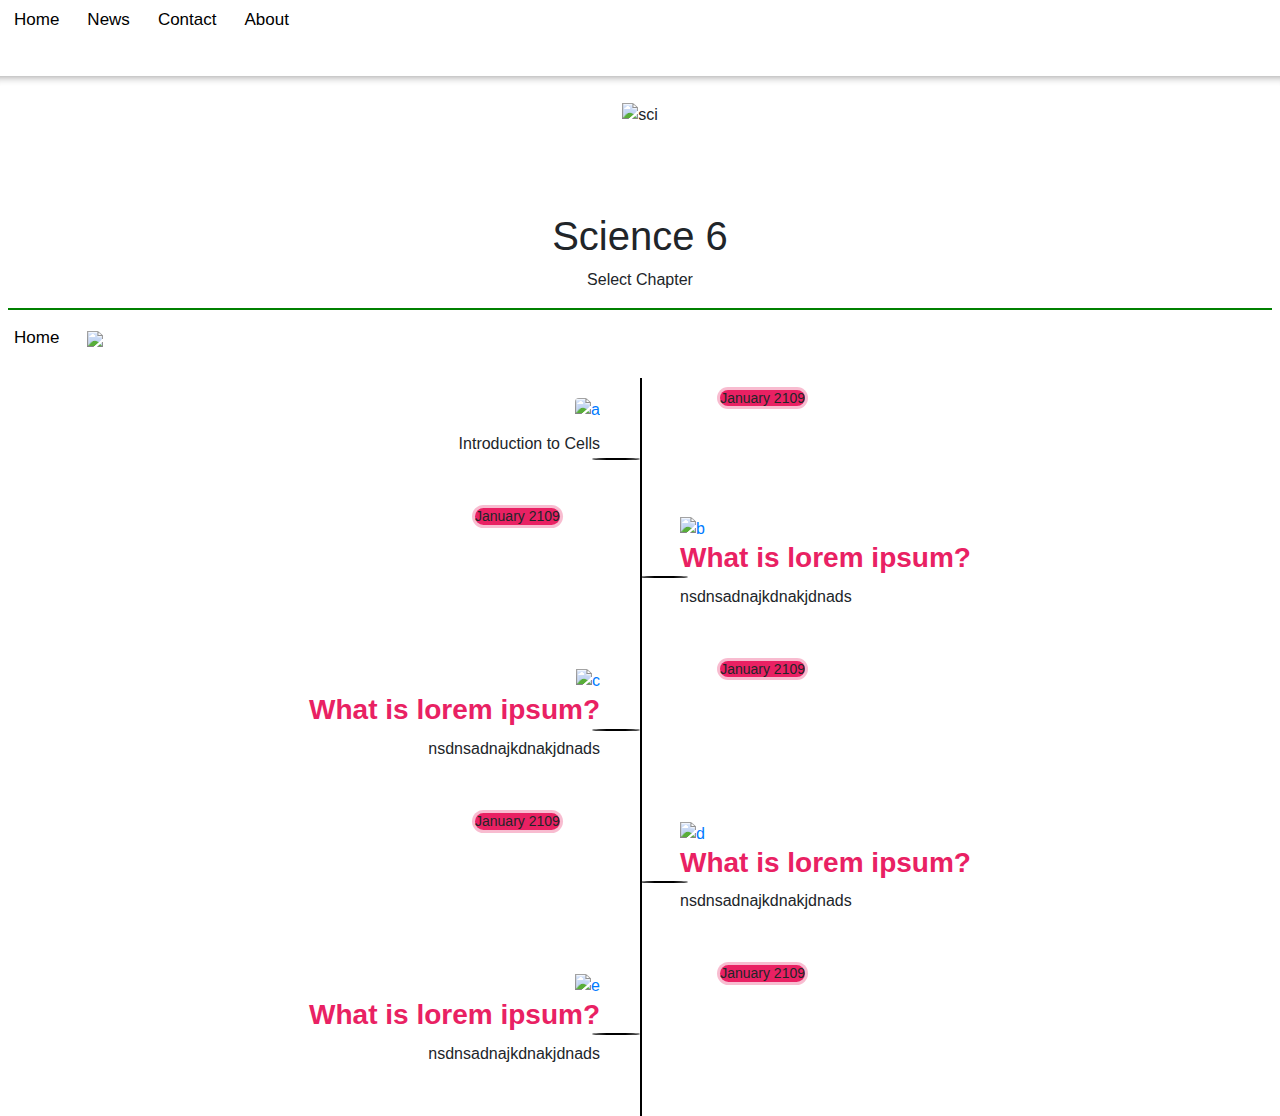
==== chap.html @ 654e57b6 "Add files via upload" ====
<!doctype html>
<html>
<head lang="en">

  <title>Bootstrap Example</title>
  <meta charset="utf-8">
  <meta name="viewport" content="width=device-width, initial-scale=1.0">
  
  <link rel="stylesheet" href="https://maxcdn.bootstrapcdn.com/bootstrap/4.3.1/css/bootstrap.min.css">
  <script src="https://ajax.googleapis.com/ajax/libs/jquery/3.4.0/jquery.min.js"></script>
  <script src="https://cdnjs.cloudflare.com/ajax/libs/popper.js/1.14.7/umd/popper.min.js"></script>
  <script src="https://maxcdn.bootstrapcdn.com/bootstrap/4.3.1/js/bootstrap.min.js"></script>

     <title> Timeline</title>
	 <link rel="stylesheet" type="text/css" href="style.css">
	 
	
      <body>
	  <div class="topnav" id="myTopnav">
	  <div class="Container">
  <a href="#home" class="active">Home</a>
  <a href="#news">News</a>
  <a href="#contact">Contact</a>
  <a href="#about">About</a>
  <a href="javascript:void(0);" class="icon" onclick="myFunction()">
    <i class="fa fa-bars"></i>
	
  </a>
  </div>
  

<hr class="style13">

	  <div class="header">
 
             <img src="images\sci.png" width="100%" height="200%" alt="sci" />
    </div> 
	
	  <h1 align="center">Science 6</h1>
	<p align="center"> Select Chapter</p>
	
	<hr class="new4">
	  
	
	</div>

	
  </header>
  <div class="topnav" id="myTopnav">
	
	<a class="active" href="index.html">Home</a>
  
    		<a href="home.html"><img src="images\left-arrow.png" style="width:30px"></a>
    	
	  <div class="w3-bar w3-light-grey w3-border w3-xlarge">
	  
  
  <a href="index.html" class="w3-bar-item w3-button w3-green"><i class="fa fa-home"> </i></a>
  
  
  <a href="javascript:void(0);" class="icon" onclick="myFunction()">
       <i class="fa fa-bars"></i>
	
  </a>
  
  
</div>
</div>

  
           <div class="container">
	         
	       <div class="timeline">
		   <ul>
		      <li><div class="content" >
			   <a href="hom1.html"><img  src="images\a.png" class="rounded" width="150" height="150" alt="a" ></a>
			            <h3></h3>
						<p> Introduction to Cells</p>
						</div>
						<div class="time">
						<h4>January 2109</h4>
						</div>
			  </li>
			     <li><div class="content" >
				  <a href="chapter.html"><img  src="images\b.png" width="150" height="150" alt="b" ></a>
			            <h3> What is lorem ipsum?</h3>
						<p> nsdnsadnajkdnakjdnads</p>
						</div>
						<div class="time">
						<h4>January 2109</h4>
						</div>
			  </li>
			   <li><div class="content" >
			   <a href="chapter.html"><img  src="images\c.png" width="150" height="150" alt="c" ></a>
			            <h3> What is lorem ipsum?</h3>
						<p> nsdnsadnajkdnakjdnads</p>
						</div>
						<div class="time">
						<h4>January 2109</h4>
						</div>
			  </li>
			   <li><div class="content" >
			   <div class="timeline-item">
			    <a href="chapter.html"><img  src="images\d.png" width="150" height="150" alt="d" ></a>
			            <h3> What is lorem ipsum?</h3>
						<p> nsdnsadnajkdnakjdnads</p>
						</div>
						<div class="time">
						<h4>January 2109</h4>
						</div>
			  </li>
			   <li><div class="content" >
			    <a href="chapter.html"><img  src="images\e.png" width="150" height="150" alt="e" ></a>
			            <h3> What is lorem ipsum?</h3>
						<p> nsdnsadnajkdnakjdnads</p>
						</div>
						<div class="time">
						<h4>January 2109</h4>
						</div>
			  </li>
			  <div style="clear: both;"> </div>
	   </ul>
	   </div>
	   </div>
	   </body>
</html>
---- style.css ----
@import url('https://fonts.googleapis.com/css?family=Raleway:400,500,600&display=swap');

div
{
box-sizing:border-box;
}
.container {
    width: 100%;
	height:10px;
    margin: 2px auto;
    background-color:
} 

.Container {
    width: 100%;
	height:60px;
    margin: 0 auto;
    background-color: none;
}

.body
{
      width:40%;
	margin: 5px;
	padding: 0;
	font-family: 'Raleway', sans-serif;
	
}
.timeline {
	overflow:hidden;
	position: relative;
	margin: 10px auto;
	padding: 10px 0;
	width: 100%;
	box-sizing: border-box;
	
	}
	.timeline:before
	{
		content: '';
		position: absolute;
		left: 50%;
		width: 2px;
		height: 100%;
		background: black;
	}
.timeline ul
 {
	
	margin: 0;
	padding: 0;
}
.timeline ul li
{
	list-style:  none;
	position:relative;
	width: 50%;
	padding: 20px 40px;
	box-sizing: border-box;
}
.timeline ul li:nth-child(odd)
{
	
	float:left;
	text-align: right;
	clear: both;
}    
.timeline ul li:nth-child(even)
{
	
	float:right;
	text-align: left;
	 clear: both;
}  
.content 
{
	padding-bottom: 20px;
}
.timeline ul li:nth-child(odd):before 
{
	content: '';
	position: absolute;
	top: 24px;
	right: -6px;
	width: 10px;
	height: 10px;
	background: black;
	border-radius: 50%;
	box-shadow: red;
	height:2px;
	width:3rem;
	top:5em;
	right:0;
}
.timeline ul li:nth-child(even):before 
{
	content: '';
	position: absolute;
	top: 24px;
	left: -4px;
	width: 10px;
	height: 10px;
	background: black;
	border-radius: 50%;
	box-shadow: red;
	height:2px;
	width:3rem;
	top:5em;
	left:0;
}
.timeline ul li h3
{  margin: 0;
padding: 0;
font-weight: 600;
color: rgba(233,33,99,1);
	
}
.timeline ul li p
{
	 margin: 10px 0 0;
	 padding: 0;
}
.timeline ul li .time  h4
{
	margin: 0;
	padding:0;
	font-size: 14px;
}
.timeline ul li:nth-child(odd) .time 
{
	position: absolute;
	top: 12px;
	right: -165px;
	margin: 0;
	padding: 0;
	background: rgba(233,33,99,1);
	color; fff;
	border-radius: 18px;
	box-shadow: 0 0 0 3px rgba(233,33,99,0.3);
}
.timeline ul li:nth-child(even) .time 
{
	position: absolute;
	top: 12px;
	left: -165px;
	margin: 0;
	padding: 0;
	background: rgba(233,33,99,1);
	color; fff;
	border-radius: 18px;
	box-shadow: 0 0 0 3px rgba(233,33,99,0.3);
}

.timeline ul li:nth-child(even) .content :before
{
	display:block;
	content:" ";
	height:2px;
	width:0rem;
	background-color:black;
	position:absolute;
	top:0em;
	left:0;
	}
.timeline ul li:nth-child(odd) .content:before
{
	display:block;
	content:" ";
	height:2px;
	width:0rem;
	background-color:black;
	position:absolute;
	top:0em;
	right:0;
	}
	
	
	
/*.header {
	overflow:hidden;
	height: 200px;
  margin-left:10px;
  padding:0px;
 backgound-color:none;
  
  background: url(download(1));
  
  
}*/



.topnav {
  overflow: hidden;
  background-color: white;
  
}

.topnav a {
  float:left;
  display: block;
  color: black;
  text-align: center;
  margin: 2px;
  padding: 5px 12px;
  text-decoration: none;
  font-size: 17px;
}

.topnav a:hover {
  background-color: #ddd;
  color: black;
}

.active {
 
  color: white;
}

.topnav .icon {
  display: none;
}

@media screen and (max-width: 50px) {
  .topnav a:not(:first-child) {display: none;}
  .topnav a.icon {
    float: right;
    display: block;
  }
}

@media screen and (max-width: 600px) {
  .topnav.responsive {position: relative;}
  .topnav.responsive .icon {
    position: absolute;
    right: 0;
    top: 0;
  }
  .topnav.responsive a {
    float: left;
    display: block;
    text-align: left;
  }
}
.para {
  margin: 0;
  font-size: 28px;
  font-family: Arial, Helvetica, sans-serif;
}
hr.style13 {
	height: 10px;
	border: 0;
	box-shadow: 0 10px 10px -10px #8c8b8b inset;
}
hr.style1{
	border-top: 1px solid #8c8b8b;
}
.header {
  background-color: white;
  padding: 0px;
  text-align: center;
  width: 100%;
  height:110px;  
}

hr.new4 {
  border: 1px solid green;
  align:center;
  
  margin:8px;
}
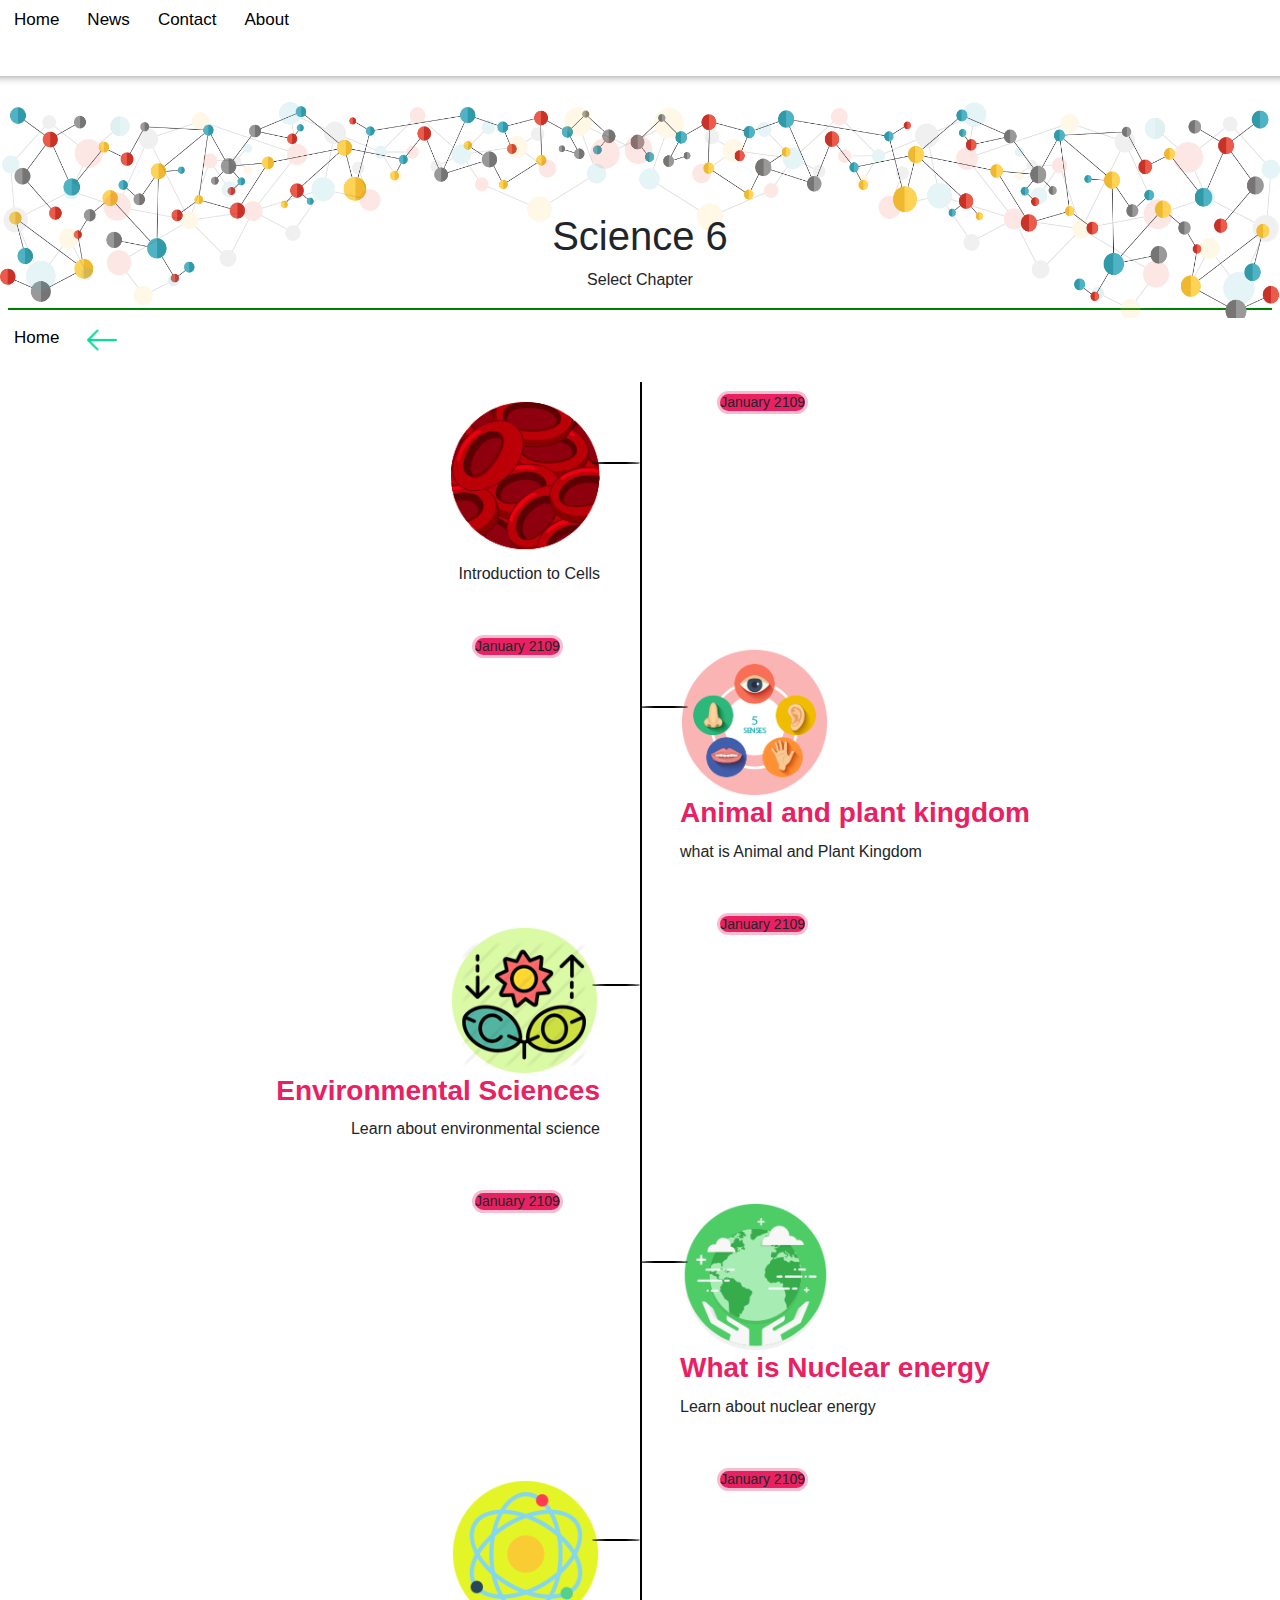
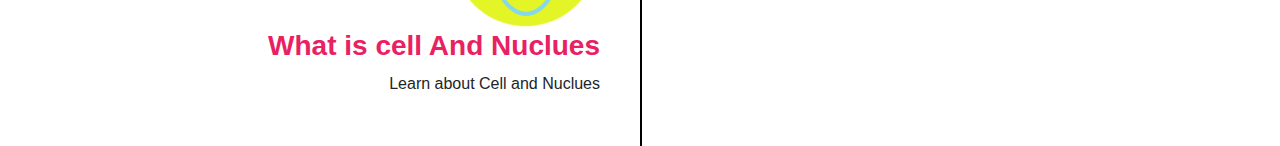
==== commit e3c62f3f: "Update chap.html" ====
--- a/chap.html
+++ b/chap.html
@@ -83,8 +83,8 @@
 			  </li>
 			     <li><div class="content" >
 				  <a href="chapter.html"><img  src="images\b.png" width="150" height="150" alt="b" ></a>
-			            <h3> What is lorem ipsum?</h3>
-						<p> nsdnsadnajkdnakjdnads</p>
+			            <h3> Animal and plant kingdom</h3>
+						<p>what is Animal  and Plant Kingdom </p>
 						</div>
 						<div class="time">
 						<h4>January 2109</h4>
@@ -92,8 +92,8 @@
 			  </li>
 			   <li><div class="content" >
 			   <a href="chapter.html"><img  src="images\c.png" width="150" height="150" alt="c" ></a>
-			            <h3> What is lorem ipsum?</h3>
-						<p> nsdnsadnajkdnakjdnads</p>
+			            <h3> Environmental  Sciences</h3>
+						<p> Learn about environmental science</p>
 						</div>
 						<div class="time">
 						<h4>January 2109</h4>
@@ -102,8 +102,8 @@
 			   <li><div class="content" >
 			   <div class="timeline-item">
 			    <a href="chapter.html"><img  src="images\d.png" width="150" height="150" alt="d" ></a>
-			            <h3> What is lorem ipsum?</h3>
-						<p> nsdnsadnajkdnakjdnads</p>
+			            <h3> What is Nuclear energy</h3>
+						<p> Learn about nuclear energy</p>
 						</div>
 						<div class="time">
 						<h4>January 2109</h4>
@@ -111,8 +111,8 @@
 			  </li>
 			   <li><div class="content" >
 			    <a href="chapter.html"><img  src="images\e.png" width="150" height="150" alt="e" ></a>
-			            <h3> What is lorem ipsum?</h3>
-						<p> nsdnsadnajkdnakjdnads</p>
+			            <h3> What is cell And Nuclues</h3>
+						<p>Learn about Cell and Nuclues</p>
 						</div>
 						<div class="time">
 						<h4>January 2109</h4>
@@ -123,4 +123,4 @@
 	   </div>
 	   </div>
 	   </body>
-</html>+</html>
